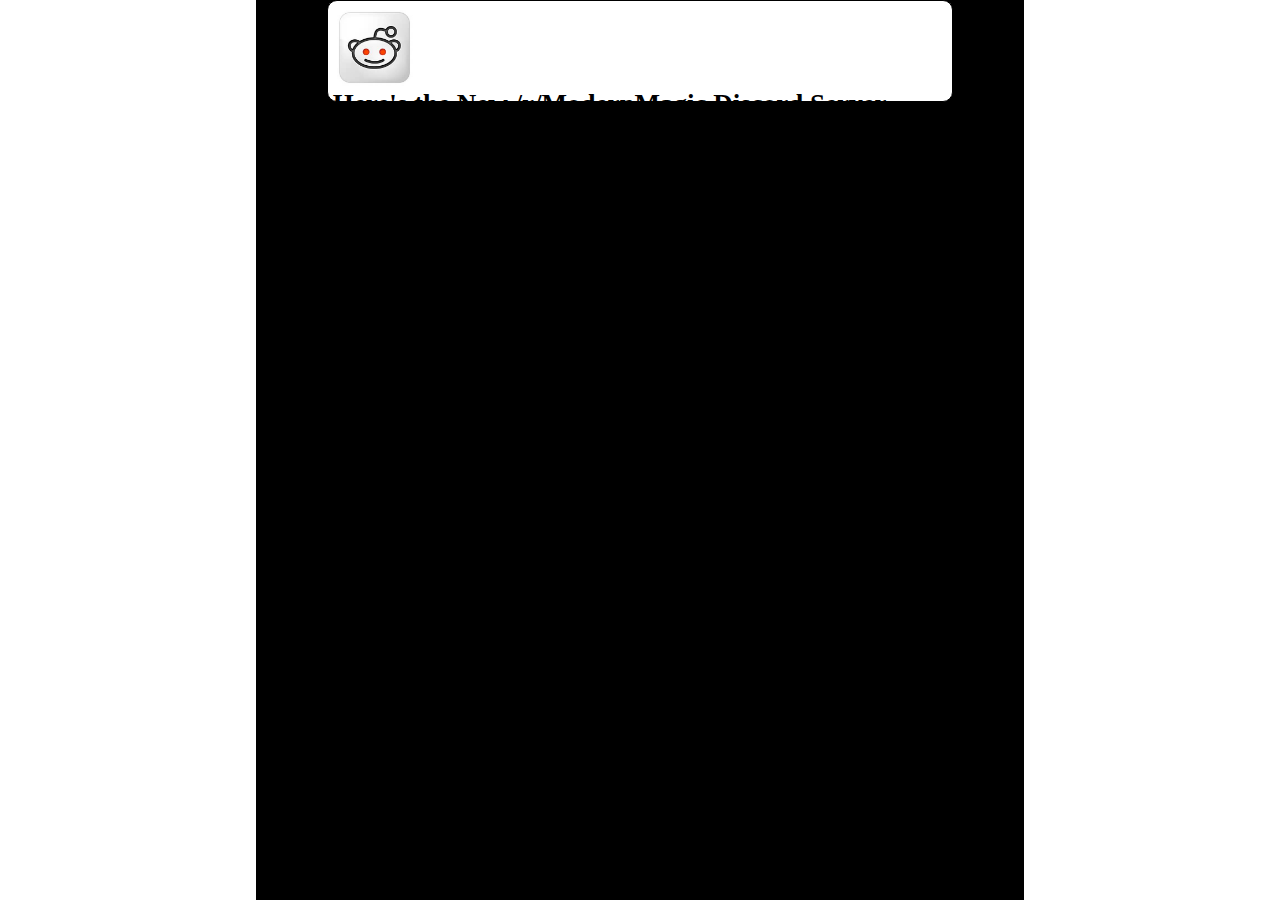
==== Part1/links.html @ 7e52075c "Bot customizations and search for key words and output to php file" ====
<DOCTYPE! html>
    <html>

    <head>
        <style>
            html,
            body {
                margin: 0;
            }

            .wrapper {
                width: 60%;
                position: relative;
                min-height: 100vh;
                background: black;
                margin: auto;
            }

            .rlink {
                width: 48vw;
                margin: auto;
                height: 10vh;
                position: relative;
                border: 1px solid black;
                border-radius: 10px;
                padding: 0.4vmax;
                background: white;
            }

            .rlink img {
                height: 9.2vh;
                float: left;
                position: relative;
            }

            .rinfo {
                float: left;
            }

            .rtitle {
                font-weight: bold;
                font-size: 3vh;
            }

            .rtext {
                font-size: 2vh;
            }

            .points {
                float: right;
                font-size: 7vh;
                height: 9.2vh;
            }
        </style>

    </head>

    <body>
        <div class="wrapper">
            <!--reddit link-->
            <div class="rlink"><img src="rlogo.jpg" alt="link or default reddit icon" /><div class="rinfo"><span class="rtitle">Here's the New /r/ModernMagic Discord Server Information!</span><br /><span class="rtext">Great post, appreciate how you took the time to be so...</span></div><div class="points">67</div></div>
        </div>

    </body>

    </html>
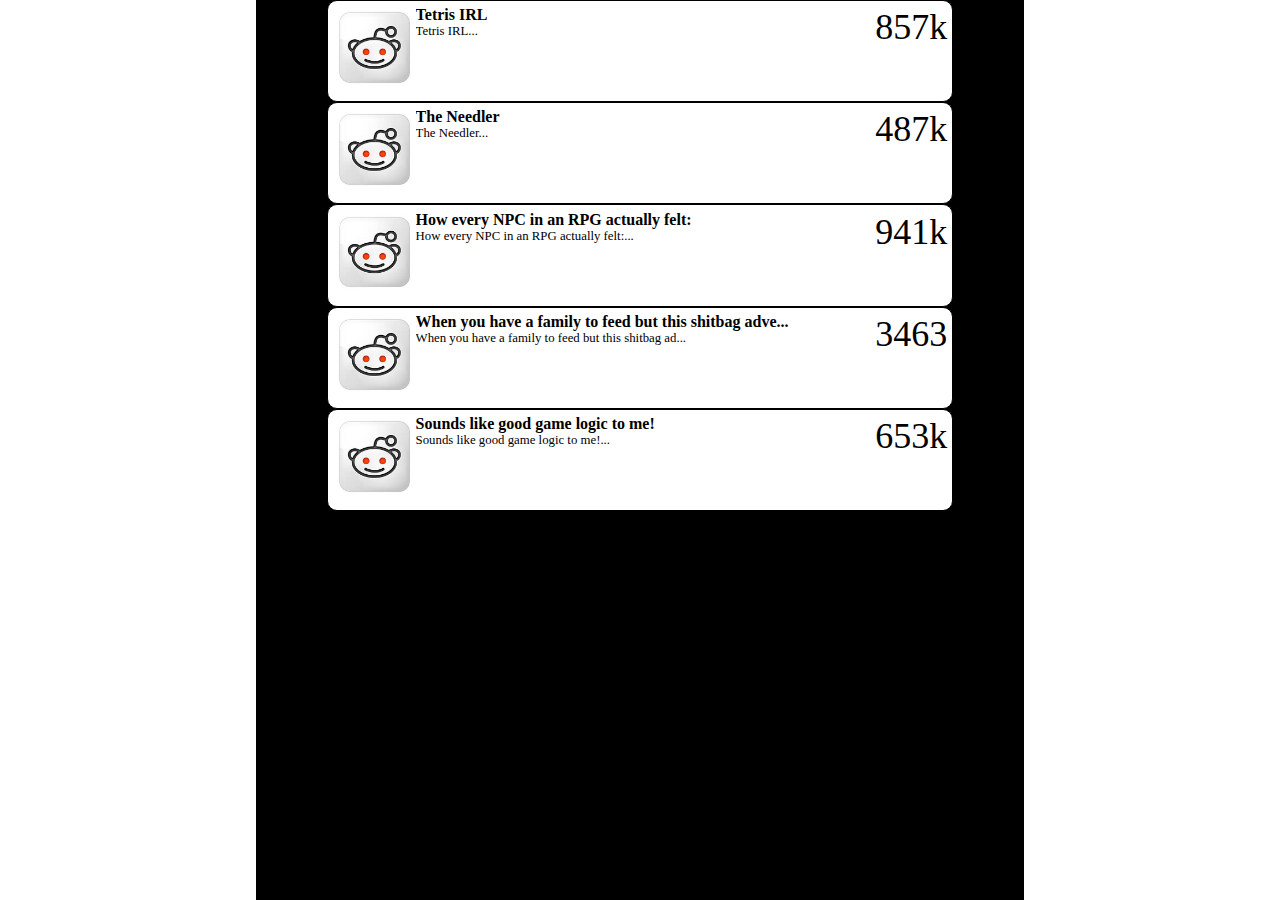
==== commit b133e00c: "commented out next steps, have final vision. Fixed html/css side of things" ====
--- a/Part1/links.html
+++ b/Part1/links.html
@@ -25,9 +25,11 @@
                 border-radius: 10px;
                 padding: 0.4vmax;
                 background: white;
+                overflow:hidden;
             }
 
             .rlink img {
+                width: 9.2vh;
                 height: 9.2vh;
                 float: left;
                 position: relative;
@@ -35,21 +37,24 @@
 
             .rinfo {
                 float: left;
+                max-width: 30vw;
+                overflow: hidden;
             }
 
             .rtitle {
                 font-weight: bold;
-                font-size: 3vh;
+                font-size: 1.25vmax;
             }
 
             .rtext {
-                font-size: 2vh;
+                font-size: 1vmax;
             }
 
             .points {
                 float: right;
-                font-size: 7vh;
-                height: 9.2vh;
+                font-size: 4vh;
+                max-width: 9.2vw;
+                height: 100%;
             }
         </style>
 
@@ -58,7 +63,11 @@
     <body>
         <div class="wrapper">
             <!--reddit link-->
-            <div class="rlink"><img src="rlogo.jpg" alt="link or default reddit icon" /><div class="rinfo"><span class="rtitle">Here's the New /r/ModernMagic Discord Server Information!</span><br /><span class="rtext">Great post, appreciate how you took the time to be so...</span></div><div class="points">67</div></div>
+            <div class="rlink"><img src="rlogo.jpg" alt="link or default reddit icon" /><div class="rinfo"><span class="rtitle">Tetris IRL</span><br /><span class="rtext">Tetris IRL...</span></div><div class="points">857k</div></div>
+            <div class="rlink"><img src="rlogo.jpg" alt="link or default reddit icon" /><div class="rinfo"><span class="rtitle">The Needler</span><br /><span class="rtext">The Needler...</span></div><div class="points">487k</div></div>
+            <div class="rlink"><img src="rlogo.jpg" alt="link or default reddit icon" /><div class="rinfo"><span class="rtitle">How every NPC in an RPG actually felt:</span><br /><span class="rtext">How every NPC in an RPG actually felt:...</span></div><div class="points">941k</div></div>
+            <div class="rlink"><img src="rlogo.jpg" alt="link or default reddit icon" /><div class="rinfo"><span class="rtitle">When you have a family to feed but this shitbag adve...</span><br /><span class="rtext">When you have a family to feed but this shitbag ad...</span></div><div class="points">3463</div></div>
+            <div class="rlink"><img src="rlogo.jpg" alt="link or default reddit icon" /><div class="rinfo"><span class="rtitle">Sounds like good game logic to me!</span><br /><span class="rtext">Sounds like good game logic to me!...</span></div><div class="points">653k</div></div>
         </div>
 
     </body>
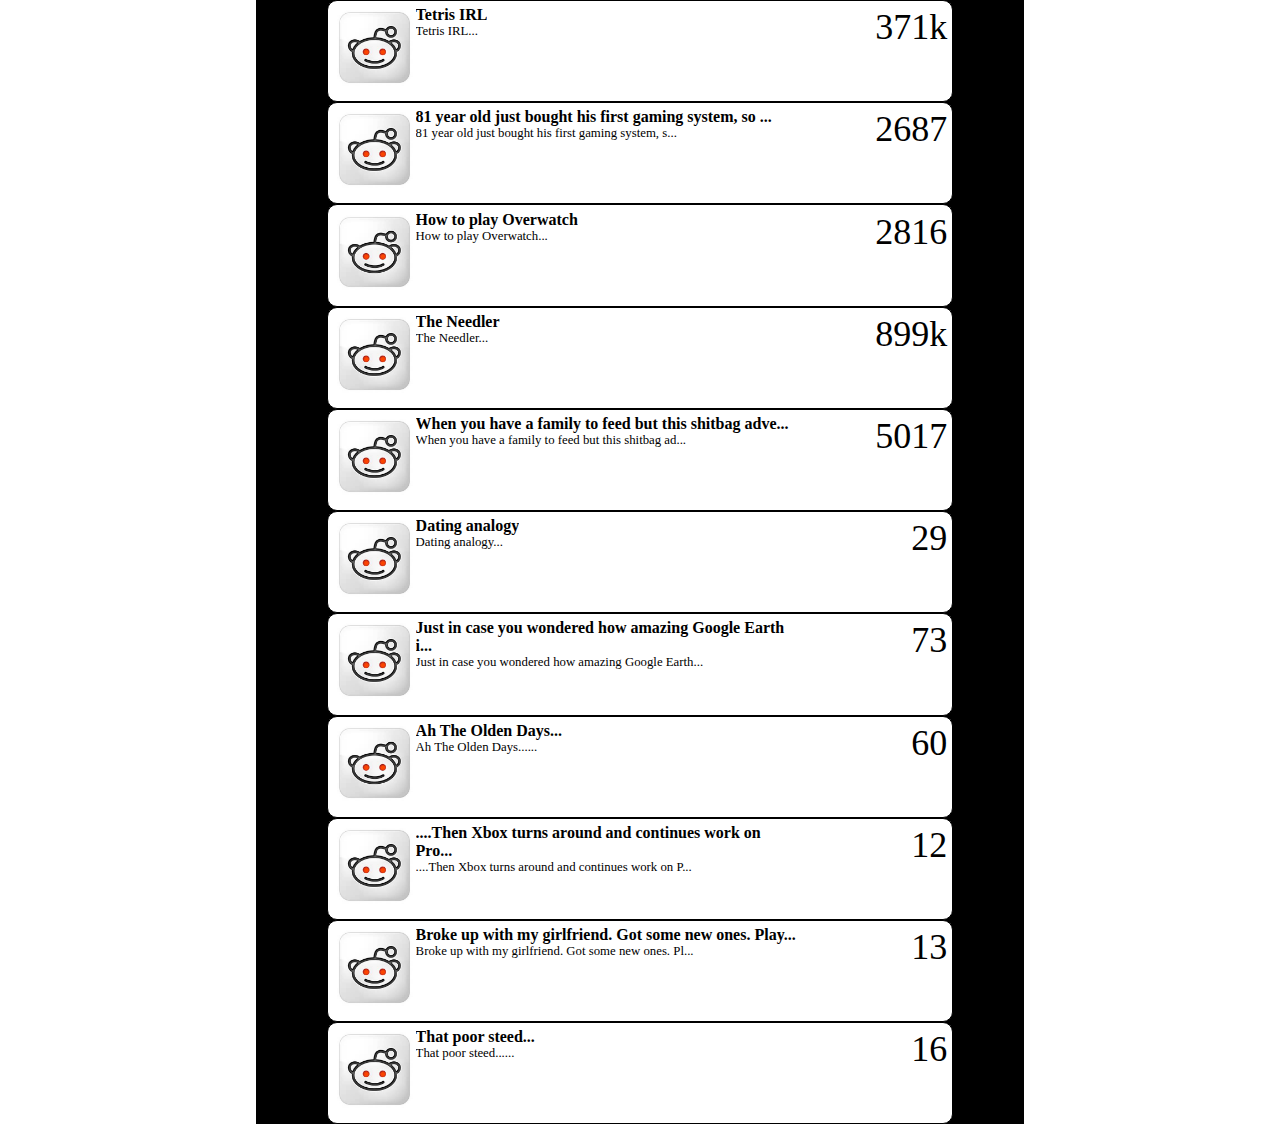
==== commit 2ba3e508: "added file to log and make sure the files posts are not visited twice" ====
--- a/Part1/links.html
+++ b/Part1/links.html
@@ -63,11 +63,17 @@
     <body>
         <div class="wrapper">
             <!--reddit link-->
-            <div class="rlink"><img src="rlogo.jpg" alt="link or default reddit icon" /><div class="rinfo"><span class="rtitle">Tetris IRL</span><br /><span class="rtext">Tetris IRL...</span></div><div class="points">857k</div></div>
-            <div class="rlink"><img src="rlogo.jpg" alt="link or default reddit icon" /><div class="rinfo"><span class="rtitle">The Needler</span><br /><span class="rtext">The Needler...</span></div><div class="points">487k</div></div>
-            <div class="rlink"><img src="rlogo.jpg" alt="link or default reddit icon" /><div class="rinfo"><span class="rtitle">How every NPC in an RPG actually felt:</span><br /><span class="rtext">How every NPC in an RPG actually felt:...</span></div><div class="points">941k</div></div>
-            <div class="rlink"><img src="rlogo.jpg" alt="link or default reddit icon" /><div class="rinfo"><span class="rtitle">When you have a family to feed but this shitbag adve...</span><br /><span class="rtext">When you have a family to feed but this shitbag ad...</span></div><div class="points">3463</div></div>
-            <div class="rlink"><img src="rlogo.jpg" alt="link or default reddit icon" /><div class="rinfo"><span class="rtitle">Sounds like good game logic to me!</span><br /><span class="rtext">Sounds like good game logic to me!...</span></div><div class="points">653k</div></div>
+            <div class="rlink"><img src="rlogo.jpg" alt="link or default reddit icon" /><div class="rinfo"><span class="rtitle">Tetris IRL</span><br /><span class="rtext">Tetris IRL...</span></div><div class="points">371k</div></div>
+            <div class="rlink"><img src="rlogo.jpg" alt="link or default reddit icon" /><div class="rinfo"><span class="rtitle">81 year old just bought his first gaming system, so ...</span><br /><span class="rtext">81 year old just bought his first gaming system, s...</span></div><div class="points">2687</div></div>
+            <div class="rlink"><img src="rlogo.jpg" alt="link or default reddit icon" /><div class="rinfo"><span class="rtitle">How to play Overwatch</span><br /><span class="rtext">How to play Overwatch...</span></div><div class="points">2816</div></div>
+            <div class="rlink"><img src="rlogo.jpg" alt="link or default reddit icon" /><div class="rinfo"><span class="rtitle">The Needler</span><br /><span class="rtext">The Needler...</span></div><div class="points">899k</div></div>
+            <div class="rlink"><img src="rlogo.jpg" alt="link or default reddit icon" /><div class="rinfo"><span class="rtitle">When you have a family to feed but this shitbag adve...</span><br /><span class="rtext">When you have a family to feed but this shitbag ad...</span></div><div class="points">5017</div></div>
+            <div class="rlink"><img src="rlogo.jpg" alt="link or default reddit icon" /><div class="rinfo"><span class="rtitle">Dating analogy</span><br /><span class="rtext">Dating analogy...</span></div><div class="points">29</div></div>
+            <div class="rlink"><img src="rlogo.jpg" alt="link or default reddit icon" /><div class="rinfo"><span class="rtitle">Just in case you wondered how amazing Google Earth i...</span><br /><span class="rtext">Just in case you wondered how amazing Google Earth...</span></div><div class="points">73</div></div>
+            <div class="rlink"><img src="rlogo.jpg" alt="link or default reddit icon" /><div class="rinfo"><span class="rtitle">Ah The Olden Days...</span><br /><span class="rtext">Ah The Olden Days......</span></div><div class="points">60</div></div>
+            <div class="rlink"><img src="rlogo.jpg" alt="link or default reddit icon" /><div class="rinfo"><span class="rtitle">....Then Xbox turns around and continues work on Pro...</span><br /><span class="rtext">....Then Xbox turns around and continues work on P...</span></div><div class="points">12</div></div>
+            <div class="rlink"><img src="rlogo.jpg" alt="link or default reddit icon" /><div class="rinfo"><span class="rtitle">Broke up with my girlfriend. Got some new ones. Play...</span><br /><span class="rtext">Broke up with my girlfriend. Got some new ones. Pl...</span></div><div class="points">13</div></div>
+            <div class="rlink"><img src="rlogo.jpg" alt="link or default reddit icon" /><div class="rinfo"><span class="rtitle">That poor steed...</span><br /><span class="rtext">That poor steed......</span></div><div class="points">16</div></div>
         </div>
 
     </body>
